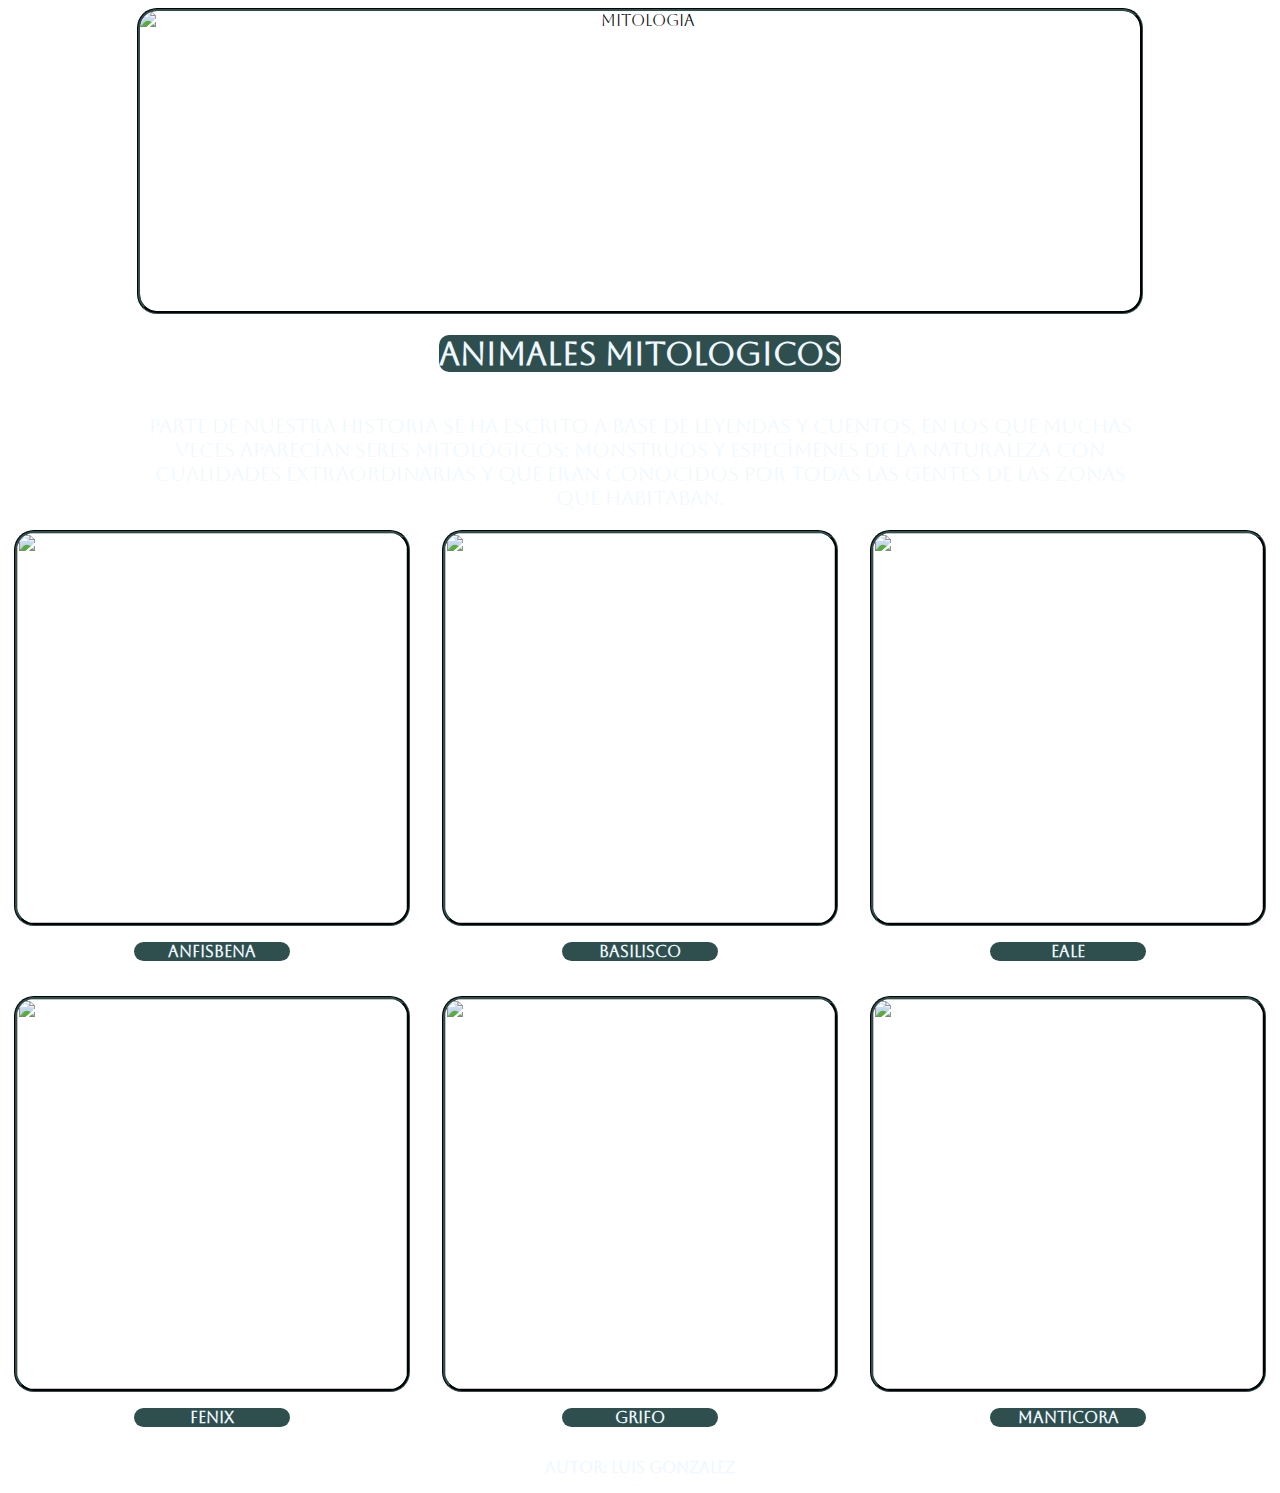
==== src/index.html @ 948a57e0 "create index.html" ====
<!DOCTYPE html>
<html lang="en">
<head>
    <meta charset="UTF-8">
    <meta http-equiv="X-UA-Compatible" content="IE=edge">
    <meta name="viewport" content="width=device-width, initial-scale=1.0">
    <link rel="preconnect" href="https://fonts.googleapis.com">
    <link rel="preconnect" href="https://fonts.gstatic.com" crossorigin>
    <link href="https://fonts.googleapis.com/css2?family=Aboreto&display=swap" rel="stylesheet">
    <link rel="stylesheet" href="style.css">
    <title>Animales Mitologicos</title>
</head>
<body>
    <div class="animales-mitologicos">
        <div class="introduccion">
            <img src="https://hablemosdemitologias.com/wp-content/uploads/2018/10/rural.jpg" alt="mitologia">
             <h1>Animales Mitologicos</h1>
             <p>Parte de nuestra historia se ha escrito a base de leyendas y cuentos, en los que muchas veces aparecían seres mitológicos: monstruos y especímenes de la naturaleza con cualidades extraordinarias y que eran conocidos por todas las gentes de las zonas que habitaban.</p>
        </div>
    <div class="animales">
        <div class="animal">
            <a href="./anfisbena.html"><img src="https://tse3.mm.bing.net/th?id=OIP.87nj_UK2L8nXqWDnEg9wSwHaIR&pid=Api&P=0"/></a>
            <p>anfisbena</p>
        </div>
        <div class="animal">
            <a href="./basilisco.html"><img src="https://www.portaldosanimais.com.br/wp-content/uploads/2019/09/Basilisco-6-737x1024.jpg"/></a>
            <p>basilisco</p>
        </div>
        <div class="animal">
            <a href="./eale.html"><img src="https://tse3.mm.bing.net/th?id=OIP.KW_FP-Tk7SOR91KgwPL8RgHaF7&pid=Api&P=0"/></a>
            <p>eale</p>
        </div>
        <div class="animal">
            <a href="./fenix.html"><img src="https://i.pinimg.com/originals/0e/dc/d9/0edcd93caa3b23260324c22c78f53902.jpg"/></a>
            <p>fenix</p>
        </div>
        <div class="animal">
            <a href="./grifo.html"><img src="https://topmitologias.com/wp-content/uploads/2020/07/GRIFO-MITOLOGIA-44.jpg"/></a>
            <p>grifo</p>
        </div>
        <div class="animal">
            <a href="./manticora.html"><img src="https://2.bp.blogspot.com/-BrjH-v-euj0/WQaYLF2nyvI/AAAAAAAAF4A/gZ-2nUUhSzsxzYVjh13VDmnckxxVF0iTQCLcB/s1600/c0ef8300ae0ef0e43fefe41462ed87a2.jpg"/></a>
            <p>manticora</p>
        </div>
    </div>
    <p class="autor">autor: luis gonzalez</p>
    </div>
</body>
</html>
---- src/style.css ----
body {
    font-family: 'Aboreto', cursive;
    background-image: url(https://images.pexels.com/photos/821644/pexels-photo-821644.jpeg?auto=compress&cs=tinysrgb&w=1260&h=750&dpr=1);
}
.introduccion {
    width: 80%;
    margin: auto;
    text-align: center;
    display: flex;
    flex-direction: column;
    align-items: center;
}
.introduccion h1 {
    background-color: #2f4f4f;
    border-radius: 10px;
    color: aliceblue;
}
.introduccion p {
    color: aliceblue;
    font-size: 20px;
}
.introduccion img {
    width: 1000px;
    height: 300px;
    border-radius: 20px;
    border: groove #2f4f4f;
}
.animal img{
   width: 390px;
   height: 390px;
   object-fit: cover;
   border-radius: 20px; 
   border: groove #2f4f4f;
}
.animales {
    display: grid;
    grid-template-columns: repeat(auto-fill,390px);
    gap: 20px;
    justify-content: space-around;
    justify-items: center;
}
.animales .animal p {
    text-align: center;
    background-color: #2f4f4f;
    margin: 15px 120px;
    border-radius: 20px;
    color: aliceblue;
    font-weight: bold;
}
.autor {
    font-weight: bold;
    color: aliceblue;
    text-align: center;
}
.cuerpo {
    color: aliceblue;
    text-align: center;
}
.fotos {
    display: flex;
  justify-content: space-evenly;
}
.fotos img {
  width: 400px;
  height: 300px;
  object-fit: cover;
  border-radius: 20px;
  border: groove #2f4f4f;
}
.texto{
    width: 80%;
    margin: auto;
}
.texto p {
  background-color: rgba(0, 0, 0, 0.581);
}
.lista {
    background-color: rgba(0, 0, 0, 0.581);
    list-style: none;
    padding: 0;
}
.titulo {
    display: flex;
    flex-direction: column;
    margin: auto;
    align-items: center;
}
.titulo h1 {
    background-color: #2f4f4f;
    border-radius: 10px;
}
.texto h2 {
    background-color: #2f4f4f;
    border-radius: 10px;
    display: flex;
    flex-direction: column;
    align-items: center;
}
.bati {
    background-color: #2f4f4f;
    border-radius: 10px;
    display: flex;
    flex-direction: column;
    align-items: center;  
}
.inicio {
    text-decoration: none;
    color: blue;
}
.inicio:hover{
    color: red;
}
@media (max-width: 1100px) {
    .introduccion img {
        width: 800px;
        height: 300px;
    }
    .animales {
        display: grid;
    grid-template-columns: repeat(auto-fill,300px);
    gap: 20px;
    justify-content: space-around;
    justify-items: center;
    }
    .animal img {
        width: 300px;
        height: 300px;
        display: grid;
    }
    .animales .animal p {
        margin: 15px 80px;
    }
}
@media (max-width: 820px) {
    .introduccion img {
       width: 500px;
       height: 150px;
    } 
    .animal img {
        width: 200px;
        height: 200px;
        margin: auto;
    } 
    .animales .animal p {
        margin: 15px 40px;
    }
    .animales {
        display: grid;
    grid-template-columns: repeat(auto-fill,200px);
    gap: 20px;
    justify-content: space-around;
    justify-items: center;
    }
    .introduccion p {
        font-size: 15px;
    }
    .fotos img {
        width: 200px;
        height: 150px;  
    }
    .cuerpo {
        font-size: 15px;
    }
}
@media (max-width: 635px) {
    .introduccion img {
        width: 300px;
        height: 75px;
    }
    .animal img {
        width: 120px;
        height: 120px;
    }
    .animales .animal p {
        margin: 15px 20px;
        font-size: 10px;
    }
    .animales {
        display: grid;
    grid-template-columns: repeat(auto-fill,120px);
    gap: 20px;
    justify-content: space-around;
    justify-items: center;
    }
    .introduccion p {
        font-size: 10px;
    }
    .introduccion h1 {
        font-size: 20px;
    }
    .cuerpo {
        font-size: 10px;
    }
}
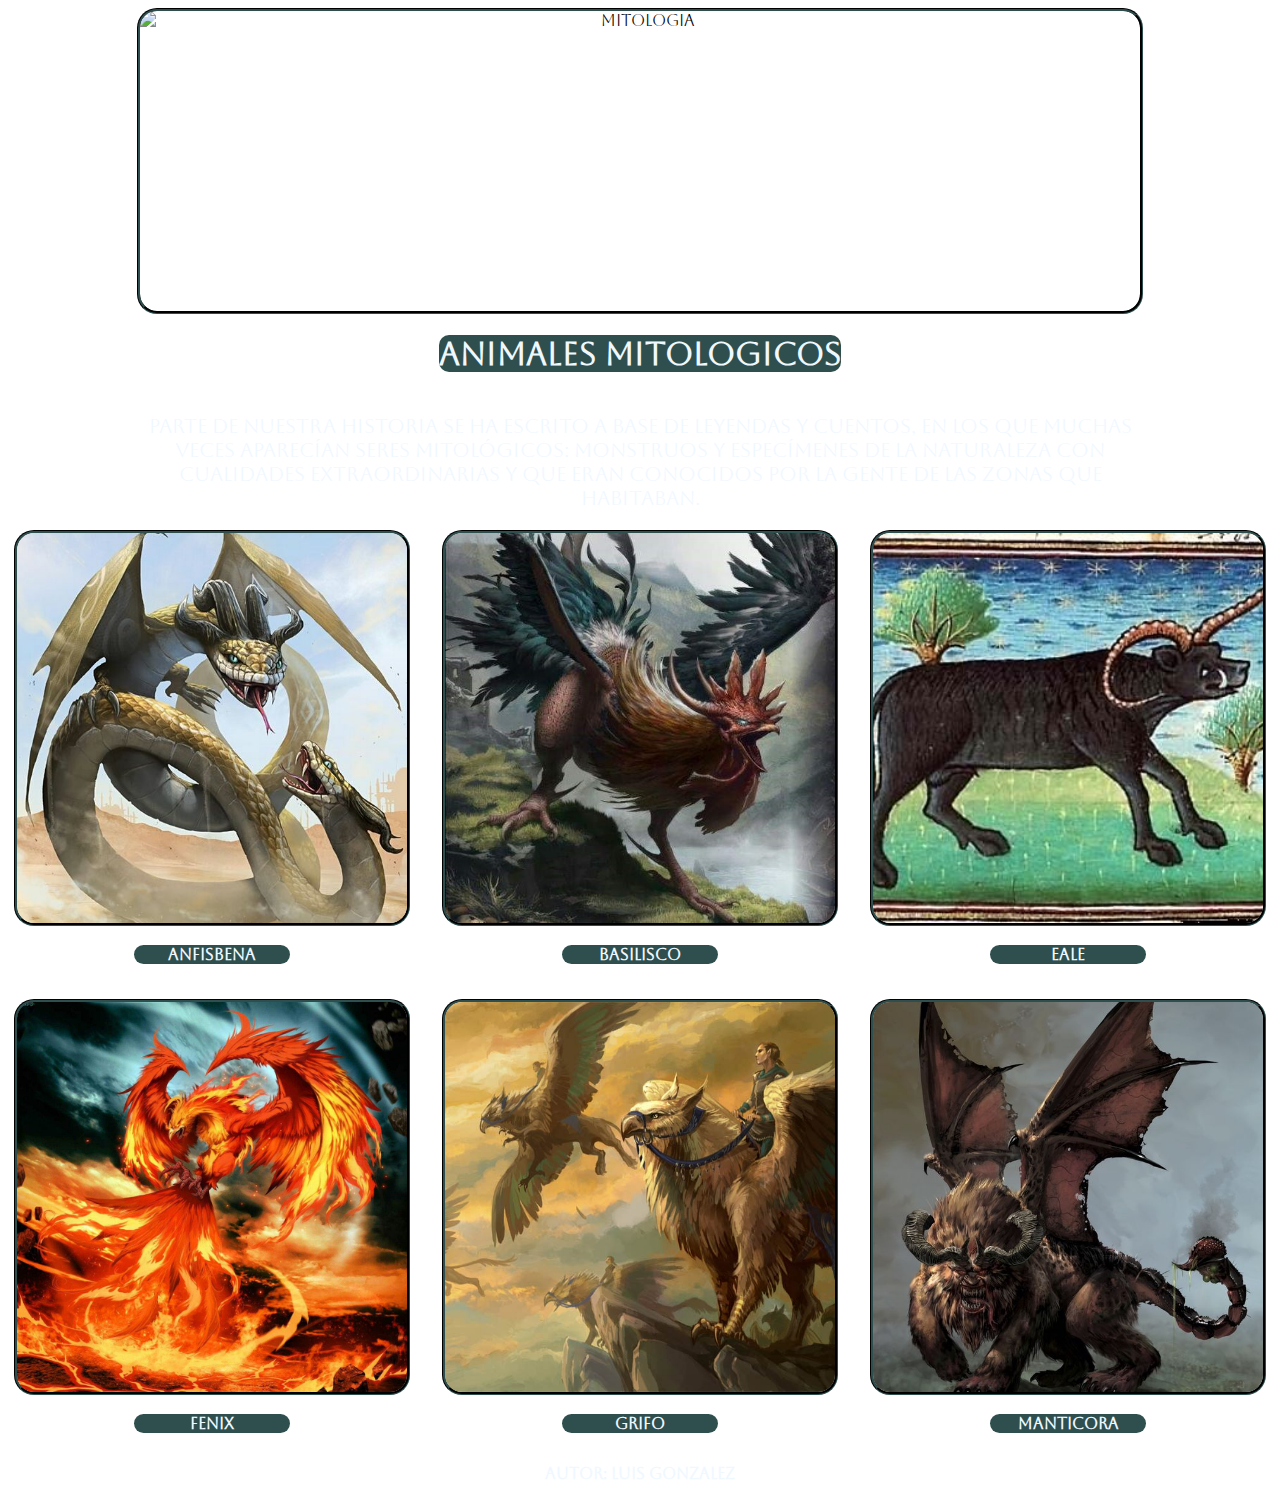
==== commit 59fe5feb: "acomodar" ====
--- a/src/index.html
+++ b/src/index.html
@@ -15,31 +15,31 @@
         <div class="introduccion">
             <img src="https://hablemosdemitologias.com/wp-content/uploads/2018/10/rural.jpg" alt="mitologia">
              <h1>Animales Mitologicos</h1>
-             <p>Parte de nuestra historia se ha escrito a base de leyendas y cuentos, en los que muchas veces aparecían seres mitológicos: monstruos y especímenes de la naturaleza con cualidades extraordinarias y que eran conocidos por todas las gentes de las zonas que habitaban.</p>
+             <p>Parte de nuestra historia se ha escrito a base de leyendas y cuentos, en los que muchas veces aparecían seres mitológicos: monstruos y especímenes de la naturaleza con cualidades extraordinarias y que eran conocidos por la gente de las zonas que habitaban.</p>
         </div>
     <div class="animales">
         <div class="animal">
-            <a href="./anfisbena.html"><img src="https://tse3.mm.bing.net/th?id=OIP.87nj_UK2L8nXqWDnEg9wSwHaIR&pid=Api&P=0"/></a>
+            <a href="./anfisbena.html"><img src="./fotos-animales/anfisbena.jpg"/></a>
             <p>anfisbena</p>
         </div>
         <div class="animal">
-            <a href="./basilisco.html"><img src="https://www.portaldosanimais.com.br/wp-content/uploads/2019/09/Basilisco-6-737x1024.jpg"/></a>
+            <a href="./basilisco.html"><img src="./fotos-animales/basilisco.jpg"/></a>
             <p>basilisco</p>
         </div>
         <div class="animal">
-            <a href="./eale.html"><img src="https://tse3.mm.bing.net/th?id=OIP.KW_FP-Tk7SOR91KgwPL8RgHaF7&pid=Api&P=0"/></a>
+            <a href="./eale.html"><img src="./fotos-animales/eale.jpg"/></a>
             <p>eale</p>
         </div>
         <div class="animal">
-            <a href="./fenix.html"><img src="https://i.pinimg.com/originals/0e/dc/d9/0edcd93caa3b23260324c22c78f53902.jpg"/></a>
+            <a href="./fenix.html"><img src="./fotos-animales/fenix.jpg"/></a>
             <p>fenix</p>
         </div>
         <div class="animal">
-            <a href="./grifo.html"><img src="https://topmitologias.com/wp-content/uploads/2020/07/GRIFO-MITOLOGIA-44.jpg"/></a>
+            <a href="./grifo.html"><img src="./fotos-animales/grifo.jpg"/></a>
             <p>grifo</p>
         </div>
         <div class="animal">
-            <a href="./manticora.html"><img src="https://2.bp.blogspot.com/-BrjH-v-euj0/WQaYLF2nyvI/AAAAAAAAF4A/gZ-2nUUhSzsxzYVjh13VDmnckxxVF0iTQCLcB/s1600/c0ef8300ae0ef0e43fefe41462ed87a2.jpg"/></a>
+            <a href="./manticora.html"><img src="./fotos-animales/manticora.jpg"/></a>
             <p>manticora</p>
         </div>
     </div>
--- a/src/style.css
+++ b/src/style.css
@@ -51,6 +51,7 @@
     font-weight: bold;
     color: aliceblue;
     text-align: center;
+    
 }
 .cuerpo {
     color: aliceblue;
@@ -89,26 +90,45 @@
     background-color: #2f4f4f;
     border-radius: 10px;
 }
-.texto h2 {
+.badge0 {
     background-color: #2f4f4f;
     border-radius: 10px;
     display: flex;
     flex-direction: column;
-    align-items: center;
-}
-.bati {
-    background-color: #2f4f4f;
-    border-radius: 10px;
-    display: flex;
-    flex-direction: column;
-    align-items: center;  
+    margin: 1rem;  
+}
+.badge {
+    background-color: #2f4f4f;
+    border-radius: 10px;  
 }
 .inicio {
     text-decoration: none;
-    color: blue;
+    color: rgb(255, 255, 255);
+    font-weight: bold;
+    font-size: 1rem;
+    margin: 2rem;
+    border-radius: 10px;
+    border: 1px solid white;
+}
+.inicio2 {
+    text-decoration: none;
+    color: rgb(255, 255, 255);
+    font-weight: bold;
+    font-size: 1rem;
+    display: flex;
+    margin: 3rem;
+    justify-content: space-around;
 }
 .inicio:hover{
     color: red;
+}
+.badge {
+    background-color: #2f4f4f;
+    border-radius: 20px;
+}
+.badge1 {
+    border-radius: 10px;
+    border: 1px solid white;
 }
 @media (max-width: 1100px) {
     .introduccion img {
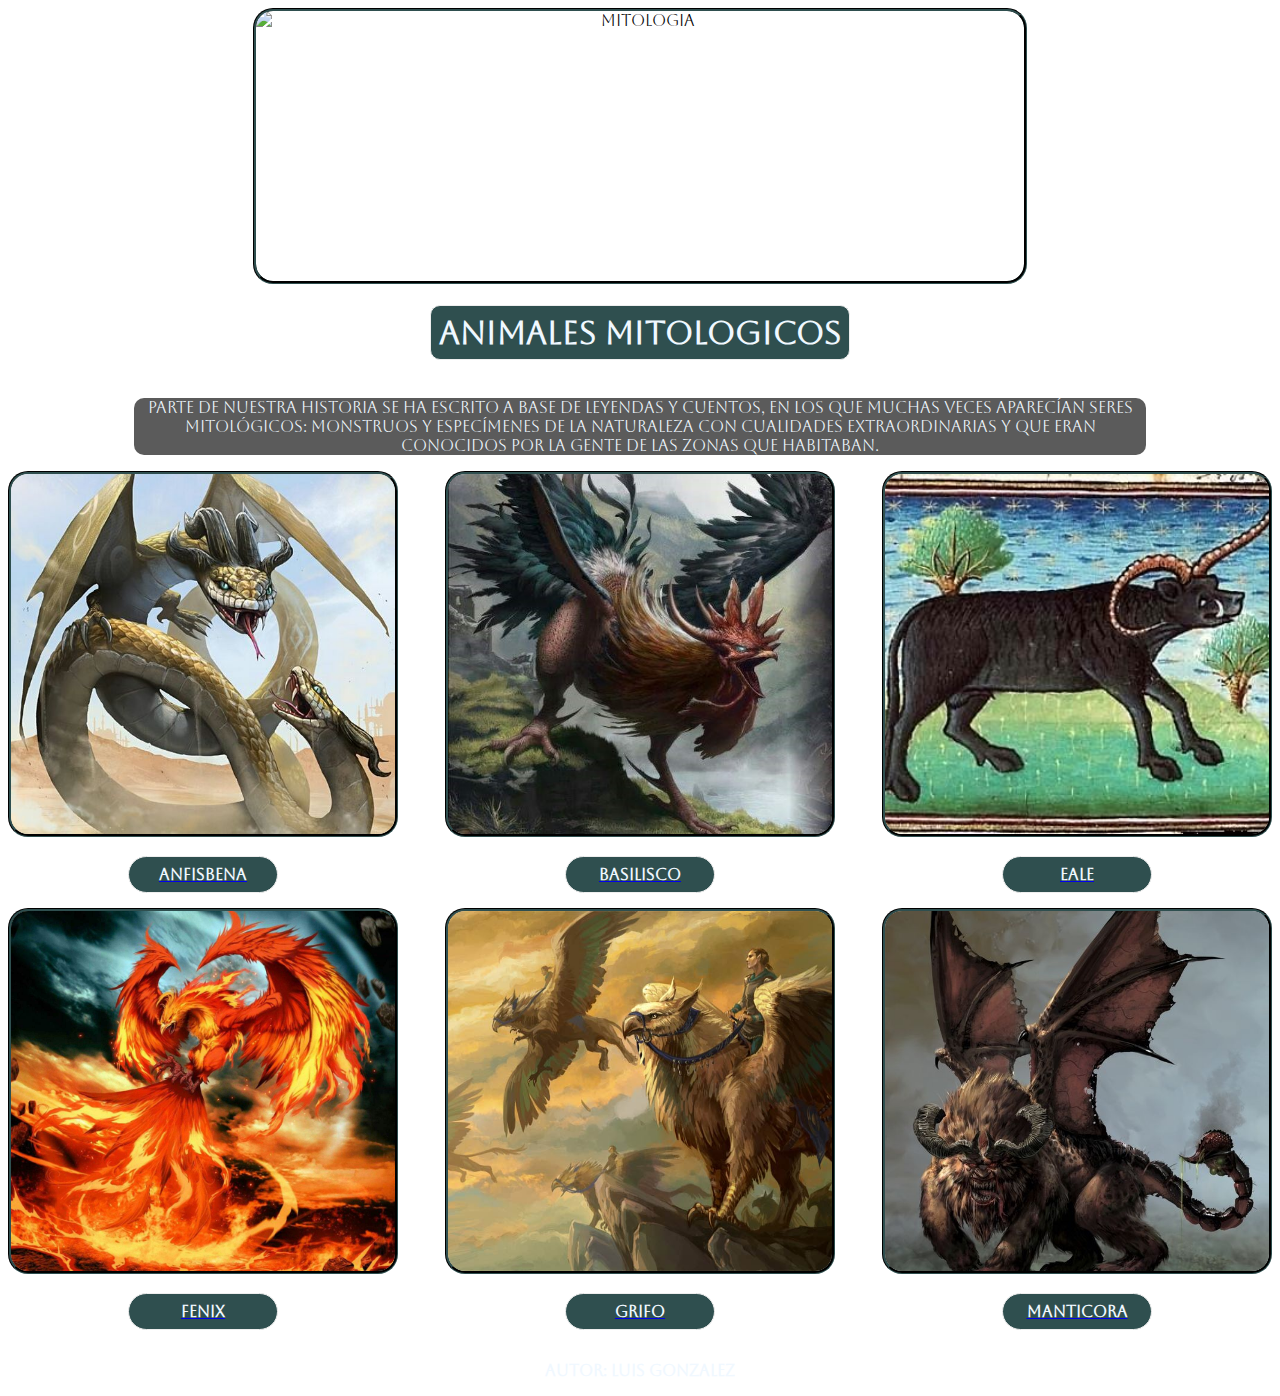
==== commit 61cd599c: "acomodacion de los parrafos, links en los nombres de la paina principal, cambio en el hover y bordes" ====
--- a/src/index.html
+++ b/src/index.html
@@ -20,27 +20,27 @@
     <div class="animales">
         <div class="animal">
             <a href="./anfisbena.html"><img src="./fotos-animales/anfisbena.jpg"/></a>
-            <p>anfisbena</p>
+            <a href="./anfisbena.html"><p>anfisbena</p></a>
         </div>
         <div class="animal">
             <a href="./basilisco.html"><img src="./fotos-animales/basilisco.jpg"/></a>
-            <p>basilisco</p>
+            <a href="basilisco.html"><p>basilisco</p></a>
         </div>
         <div class="animal">
             <a href="./eale.html"><img src="./fotos-animales/eale.jpg"/></a>
-            <p>eale</p>
+            <a href="eale.html"><p>eale</p></a>
         </div>
         <div class="animal">
             <a href="./fenix.html"><img src="./fotos-animales/fenix.jpg"/></a>
-            <p>fenix</p>
+            <a href="fenix.html"><p>fenix</p></a>
         </div>
         <div class="animal">
             <a href="./grifo.html"><img src="./fotos-animales/grifo.jpg"/></a>
-            <p>grifo</p>
+            <a href="grifo.html"><p>grifo</p></a>
         </div>
         <div class="animal">
             <a href="./manticora.html"><img src="./fotos-animales/manticora.jpg"/></a>
-            <p>manticora</p>
+            <a href="manticora.html"><p>manticora</p></a>
         </div>
     </div>
     <p class="autor">autor: luis gonzalez</p>
--- a/src/style.css
+++ b/src/style.css
@@ -14,30 +14,34 @@
     background-color: #2f4f4f;
     border-radius: 10px;
     color: aliceblue;
+    padding: 8px;
+    border: 1px groove;
 }
 .introduccion p {
     color: aliceblue;
-    font-size: 20px;
+    font-size: 1rem;
+    border-radius: 10px;
+    background-color: rgba(0, 0, 0, 0.642);
 }
 .introduccion img {
-    width: 1000px;
-    height: 300px;
+    width: 60vw;
+    height: 30vh;
     border-radius: 20px;
     border: groove #2f4f4f;
 }
 .animal img{
-   width: 390px;
-   height: 390px;
+   width: 30vw;
+   height: 40vh;
    object-fit: cover;
    border-radius: 20px; 
    border: groove #2f4f4f;
+   text-align: center;
 }
 .animales {
-    display: grid;
-    grid-template-columns: repeat(auto-fill,390px);
-    gap: 20px;
-    justify-content: space-around;
-    justify-items: center;
+    display: flex;
+    flex-wrap: wrap;
+    justify-content: space-between;
+    text-align: center;
 }
 .animales .animal p {
     text-align: center;
@@ -46,6 +50,8 @@
     border-radius: 20px;
     color: aliceblue;
     font-weight: bold;
+    padding: 8px;
+    border: 1px groove;
 }
 .autor {
     font-weight: bold;
@@ -56,29 +62,37 @@
 .cuerpo {
     color: aliceblue;
     text-align: center;
+    
 }
 .fotos {
     display: flex;
   justify-content: space-evenly;
 }
 .fotos img {
-  width: 400px;
-  height: 300px;
-  object-fit: cover;
+  width: 40vw;
+  height: 40vh;
   border-radius: 20px;
   border: groove #2f4f4f;
 }
 .texto{
     width: 80%;
-    margin: auto;
+    margin: 4rem auto 6rem;
+    font-size: 1rem;
 }
 .texto p {
-  background-color: rgba(0, 0, 0, 0.581);
+  background-color: rgba(0, 0, 0, 0.642);
+  text-align: start;
+  margin-bottom: 2rem;
+  border-radius: 10px;
 }
 .lista {
-    background-color: rgba(0, 0, 0, 0.581);
-    list-style: none;
+    background-color: rgba(0, 0, 0, 0.642);
+    border-radius: 10px;
     padding: 0;
+    text-align: start;
+}
+.lista li {
+    margin-bottom: 2rem;
 }
 .titulo {
     display: flex;
@@ -89,26 +103,28 @@
 .titulo h1 {
     background-color: #2f4f4f;
     border-radius: 10px;
+    padding: 10px;
+    border: 1px groove;
 }
 .badge0 {
     background-color: #2f4f4f;
     border-radius: 10px;
     display: flex;
     flex-direction: column;
-    margin: 1rem;  
+    margin: 1rem;
+    padding: 8px; 
+    border: 1px groove; 
 }
-.badge {
-    background-color: #2f4f4f;
-    border-radius: 10px;  
-}
+
 .inicio {
     text-decoration: none;
     color: rgb(255, 255, 255);
     font-weight: bold;
     font-size: 1rem;
-    margin: 2rem;
+    margin-bottom: 3rem;
     border-radius: 10px;
     border: 1px solid white;
+    padding: 10px;
 }
 .inicio2 {
     text-decoration: none;
@@ -116,101 +132,56 @@
     font-weight: bold;
     font-size: 1rem;
     display: flex;
-    margin: 3rem;
+    margin: 2rem;
     justify-content: space-around;
 }
-.inicio:hover{
-    color: red;
+.inicio:hover,
+.badge1:hover {
+    background-color: white;
+    color: black;
 }
-.badge {
+.badge { 
     background-color: #2f4f4f;
     border-radius: 20px;
+    padding: 8px;
+    border: 1px groove;
 }
 .badge1 {
     border-radius: 10px;
     border: 1px solid white;
+    padding: 8px;
 }
-@media (max-width: 1100px) {
-    .introduccion img {
-        width: 800px;
-        height: 300px;
+@media (max-width: 930px)
+{
+     .fotos img {
+        width: 40vw;
+        height: 20vh;
+        object-fit: cover;
+    }
+    .animal img {
+        width: 40vw;
+    height: 20vh;
+    text-align: center;
+    object-fit: cover;
+    
     }
     .animales {
-        display: grid;
-    grid-template-columns: repeat(auto-fill,300px);
-    gap: 20px;
-    justify-content: space-around;
-    justify-items: center;
+       display: grid;
+       justify-content: space-around;
     }
-    .animal img {
-        width: 300px;
-        height: 300px;
-        display: grid;
+    .introduccion img {
+        width: 60vw;
+        height: 20vh;
+        object-fit: cover;
     }
-    .animales .animal p {
-        margin: 15px 80px;
+    .introduccion p,
+    .texto p {
+        font-size: 1rem;
     }
-}
-@media (max-width: 820px) {
-    .introduccion img {
-       width: 500px;
-       height: 150px;
-    } 
-    .animal img {
-        width: 200px;
-        height: 200px;
-        margin: auto;
-    } 
-    .animales .animal p {
-        margin: 15px 40px;
-    }
-    .animales {
-        display: grid;
-    grid-template-columns: repeat(auto-fill,200px);
-    gap: 20px;
-    justify-content: space-around;
-    justify-items: center;
-    }
-    .introduccion p {
-        font-size: 15px;
-    }
-    .fotos img {
-        width: 200px;
-        height: 150px;  
-    }
-    .cuerpo {
-        font-size: 15px;
-    }
-}
-@media (max-width: 635px) {
-    .introduccion img {
-        width: 300px;
-        height: 75px;
-    }
-    .animal img {
-        width: 120px;
-        height: 120px;
-    }
-    .animales .animal p {
-        margin: 15px 20px;
-        font-size: 10px;
-    }
-    .animales {
-        display: grid;
-    grid-template-columns: repeat(auto-fill,120px);
-    gap: 20px;
-    justify-content: space-around;
-    justify-items: center;
-    }
-    .introduccion p {
-        font-size: 10px;
-    }
-    .introduccion h1 {
-        font-size: 20px;
-    }
-    .cuerpo {
-        font-size: 10px;
-    }
-}
+    
+ }
 
 
+
+
+
